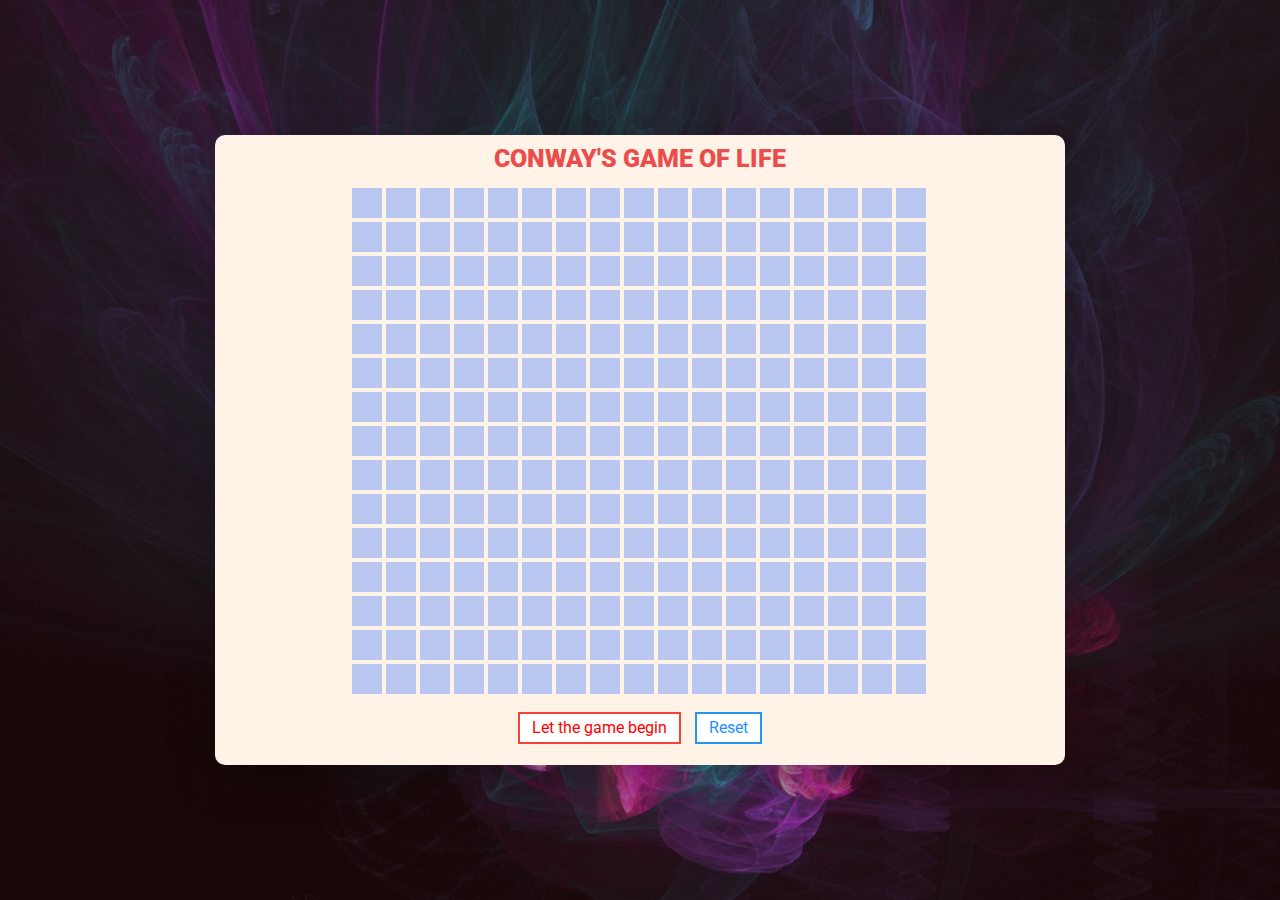
==== index.html @ b1e46e95 "v1.0" ====
<html>
<head>
    <title>Game Of Life</title>
    <link type="text/css" rel="stylesheet" href="style.css">
    <link href="https://fonts.googleapis.com/css?family=Roboto" rel="stylesheet">
    <noscript>
        <META HTTP-EQUIV="Refresh" CONTENT="0;URL=noJS.html">
    </noscript>
</head>
<body>
    <div class="wrapper">
        <div class="heading">Conway's Game of Life</div>
        <div class="btn-div" id="btn-div">
            <script src="script.js"></script>
        </div>
        <div class="btn-submit">
            <span id="running">Running Year: </span>
            <span id="year"></span>
            <button class="btns" id="start" onclick="check()">Let the game begin</button>
            <button class="btns" id="reset" onclick="reset()">Reset</button>
        </div>
    </div>
</body>
</html>
---- style.css ----
/*! normalize.css v8.0.0 | MIT License | github.com/necolas/normalize.css */

/* Document
   ========================================================================== */

/**
 * 1. Correct the line height in all browsers.
 * 2. Prevent adjustments of font size after orientation changes in iOS.
 */

html {
    line-height: 1.15; /* 1 */
    -webkit-text-size-adjust: 100%; /* 2 */
}

/* Sections
   ========================================================================== */

/**
 * Remove the margin in all browsers.
 */

body {
    margin: 0;
}

/**
 * Correct the font size and margin on `h1` elements within `section` and
 * `article` contexts in Chrome, Firefox, and Safari.
 */

h1 {
    font-size: 2em;
    margin: 0.67em 0;
}

/* Grouping content
   ========================================================================== */

/**
 * 1. Add the correct box sizing in Firefox.
 * 2. Show the overflow in Edge and IE.
 */

hr {
    box-sizing: content-box; /* 1 */
    height: 0; /* 1 */
    overflow: visible; /* 2 */
}

/**
 * 1. Correct the inheritance and scaling of font size in all browsers.
 * 2. Correct the odd `em` font sizing in all browsers.
 */

pre {
    font-family: monospace, monospace; /* 1 */
    font-size: 1em; /* 2 */
}

/* Text-level semantics
   ========================================================================== */

/**
 * Remove the gray background on active links in IE 10.
 */

a {
    background-color: transparent;
}

/**
 * 1. Remove the bottom border in Chrome 57-
 * 2. Add the correct text decoration in Chrome, Edge, IE, Opera, and Safari.
 */

abbr[title] {
    border-bottom: none; /* 1 */
    text-decoration: underline; /* 2 */
    text-decoration: underline dotted; /* 2 */
}

/**
 * Add the correct font weight in Chrome, Edge, and Safari.
 */

b,
strong {
    font-weight: bolder;
}

/**
 * 1. Correct the inheritance and scaling of font size in all browsers.
 * 2. Correct the odd `em` font sizing in all browsers.
 */

code,
kbd,
samp {
    font-family: monospace, monospace; /* 1 */
    font-size: 1em; /* 2 */
}

/**
 * Add the correct font size in all browsers.
 */

small {
    font-size: 80%;
}

/**
 * Prevent `sub` and `sup` elements from affecting the line height in
 * all browsers.
 */

sub,
sup {
    font-size: 75%;
    line-height: 0;
    position: relative;
    vertical-align: baseline;
}

sub {
    bottom: -0.25em;
}

sup {
    top: -0.5em;
}

/* Embedded content
   ========================================================================== */

/**
 * Remove the border on images inside links in IE 10.
 */

img {
    border-style: none;
}

/* Forms
   ========================================================================== */

/**
 * 1. Change the font styles in all browsers.
 * 2. Remove the margin in Firefox and Safari.
 */

button,
input,
optgroup,
select,
textarea {
    font-family: inherit; /* 1 */
    font-size: 100%; /* 1 */
    line-height: 1.15; /* 1 */
    margin: 0; /* 2 */
}

/**
 * Show the overflow in IE.
 * 1. Show the overflow in Edge.
 */

button,
input { /* 1 */
    overflow: visible;
}

/**
 * Remove the inheritance of text transform in Edge, Firefox, and IE.
 * 1. Remove the inheritance of text transform in Firefox.
 */

button,
select { /* 1 */
    text-transform: none;
}

/**
 * Correct the inability to style clickable types in iOS and Safari.
 */

button,
[type="button"],
[type="reset"],
[type="submit"] {
    -webkit-appearance: button;
}

/**
 * Remove the inner border and padding in Firefox.
 */

button::-moz-focus-inner,
[type="button"]::-moz-focus-inner,
[type="reset"]::-moz-focus-inner,
[type="submit"]::-moz-focus-inner {
    border-style: none;
    padding: 0;
}

/**
 * Restore the focus styles unset by the previous rule.
 */

button:-moz-focusring,
[type="button"]:-moz-focusring,
[type="reset"]:-moz-focusring,
[type="submit"]:-moz-focusring {
    outline: 1px dotted ButtonText;
}

/**
 * Correct the padding in Firefox.
 */

fieldset {
    padding: 0.35em 0.75em 0.625em;
}

/**
 * 1. Correct the text wrapping in Edge and IE.
 * 2. Correct the color inheritance from `fieldset` elements in IE.
 * 3. Remove the padding so developers are not caught out when they zero out
 *    `fieldset` elements in all browsers.
 */

legend {
    box-sizing: border-box; /* 1 */
    color: inherit; /* 2 */
    display: table; /* 1 */
    max-width: 100%; /* 1 */
    padding: 0; /* 3 */
    white-space: normal; /* 1 */
}

/**
 * Add the correct vertical alignment in Chrome, Firefox, and Opera.
 */

progress {
    vertical-align: baseline;
}

/**
 * Remove the default vertical scrollbar in IE 10+.
 */

textarea {
    overflow: auto;
}

/**
 * 1. Add the correct box sizing in IE 10.
 * 2. Remove the padding in IE 10.
 */

[type="checkbox"],
[type="radio"] {
    box-sizing: border-box; /* 1 */
    padding: 0; /* 2 */
}

/**
 * Correct the cursor style of increment and decrement buttons in Chrome.
 */

[type="number"]::-webkit-inner-spin-button,
[type="number"]::-webkit-outer-spin-button {
    height: auto;
}

/**
 * 1. Correct the odd appearance in Chrome and Safari.
 * 2. Correct the outline style in Safari.
 */

[type="search"] {
    -webkit-appearance: textfield; /* 1 */
    outline-offset: -2px; /* 2 */
}

/**
 * Remove the inner padding in Chrome and Safari on macOS.
 */

[type="search"]::-webkit-search-decoration {
    -webkit-appearance: none;
}

/**
 * 1. Correct the inability to style clickable types in iOS and Safari.
 * 2. Change font properties to `inherit` in Safari.
 */

::-webkit-file-upload-button {
    -webkit-appearance: button; /* 1 */
    font: inherit; /* 2 */
}

/* Interactive
   ========================================================================== */

/*
 * Add the correct display in Edge, IE 10+, and Firefox.
 */

details {
    display: block;
}

/*
 * Add the correct display in all browsers.
 */

summary {
    display: list-item;
}

/* Misc
   ========================================================================== */

/**
 * Add the correct display in IE 10+.
 */

template {
    display: none;
}

/**
 * Add the correct display in IE 10.
 */

[hidden] {
    display: none;
}



/*============================================00100=============================================*/


body {
    background-image: linear-gradient(rgba(62, 20, 20, 0.4), rgba(62, 20, 20, 0.4)), url(back.jpg);
    background-size: cover;
    background-position: center;
    font-family: Lato;
    font-weight: 300;
    position: relative;
    height: 100vh;
    color: #555;
}

.wrapper {
    border-radius: 10px;
    width: 850px;
    height: 630px;
    position: absolute;
    top: 50%;
    left: 50%;
    transform: translate(-50%, -50%);
    background-color: #fff2e7;
    box-shadow: 0px 10px 50px rgba(0, 0, 0, 0.3);
    overflow: hidden;
}

input {
    transform: translate(355%, -196%);
}

button:hover {
    background-color: #7183ff;
}

.btn {
    font-family: "Calibri", sans-serif;
    border: none;
    outline: none;
    background-color: #b9c7f1;
    cursor: pointer;
    font-size: 20px;
    font-weight: bold;
    width: 30px;
    height: 30px;
    margin: 2px 2px;
    padding: 6px;
}

.btn-div {
    position: relative;
    width: 580px;
    margin: 5px auto;
    padding: 2px;
}

.heading {
    font-family: 'Roboto', sans-serif;
    display: block;
    font-size: 25px;
    margin: 10px 5px;
    text-transform: uppercase;
    font-weight: 900;
    color: #EB4D4D;
    text-align: center;
}

#reset {
    background-color: #3839af;
    border: none;
    color: white;
    padding: 5px 12px;
    text-align: center;
    text-decoration: none;
    font-size: 16px;
    cursor: pointer;
    transition-duration: 0.4s;
    margin: 0px 5px;
}

#start {
    background-color: #3839af;
    border: none;
    color: white;
    padding: 5px 12px;
    text-align: center;
    text-decoration: none;
    font-size: 16px;
    cursor: pointer;
    transition-duration: 0.4s;
    margin: 0px 5px;
}

.btn-submit {
    position: relative;
    text-align: center;
    margin: 12px;
    padding: 2px 5px;
}

#start {
    font-family: 'Roboto', sans-serif;
    border: 2px solid red;
    background-color: white;
    color: black;
    padding: 5px 12px;
    font-size: 16px;
    cursor: pointer;
}

#start {
    border-color: #f44336;
    color: red
}

#start:hover {
    background: #f44336;
    color: white;
}

#reset {
    font-family: 'Roboto', sans-serif;
    border: 2px solid blue;
    background-color: white;
    color: black;
    padding: 5px 12px;
    font-size: 16px;
    cursor: pointer;
}

#reset {
    border-color: #2196F3;
    color: dodgerblue
}

#reset:hover {
    background: #2196F3;
    color: white;
}

.btns:hover {
    box-shadow: 0 12px 16px 0 rgba(0,0,0,0.24),0 17px 50px 0 rgba(0,0,0,0.19);
}

#running {
    font-family: 'Roboto', sans-serif;
    display: none;
    font-size: 16px;
    text-transform: uppercase;
    font-weight: 900;
    color: #EB4D4D;
    text-align: center;
}

#year {
    font-family: 'Roboto', sans-serif;
    display: none;
    font-size: 25px;
    text-transform: uppercase;
    font-weight: 900;
    color: #EB4D4D;
    text-align: center;
    margin: 0px 5px;
}
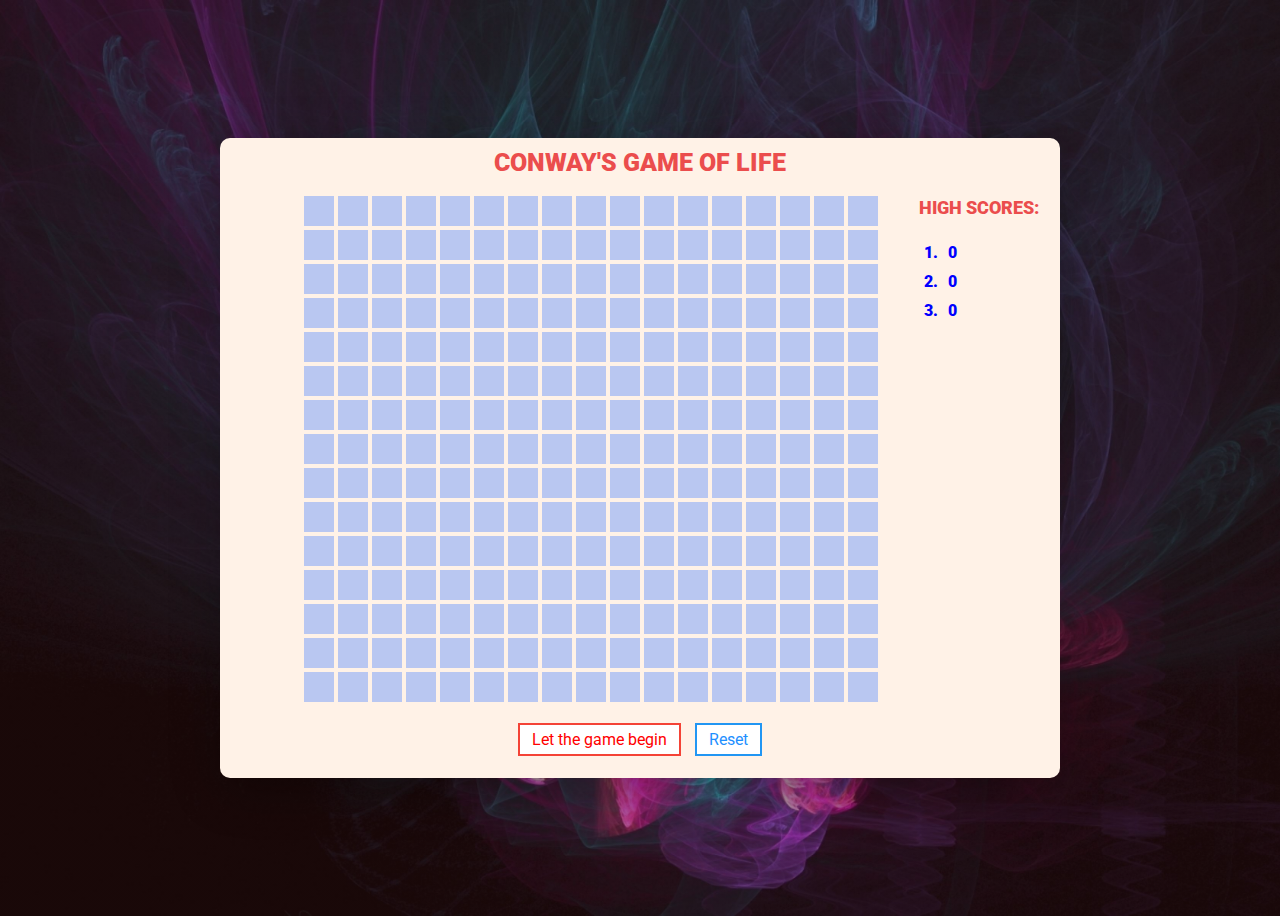
==== commit 4f15d872: "added High Score" ====
--- a/index.html
+++ b/index.html
@@ -10,8 +10,16 @@
 <body>
     <div class="wrapper">
         <div class="heading">Conway's Game of Life</div>
-        <div class="btn-div" id="btn-div">
-            <script src="script.js"></script>
+        <div class="middle" id="middle">
+            <div class="btn-div" id="btn-div">
+                <script src="script.js"></script>
+            </div>
+            <div id="headScore">High Scores:</div>
+            <div id="list">
+                <div class="number">1.</div><div class="number" id="one"></div><br>
+                <div class="number">2.</div><div class="number" id="two"></div><br>
+                <div class="number">3.</div><div class="number" id="three"></div><br>
+            </div>
         </div>
         <div class="btn-submit">
             <span id="running">Running Year: </span>
--- a/style.css
+++ b/style.css
@@ -1,350 +1,3 @@
-/*! normalize.css v8.0.0 | MIT License | github.com/necolas/normalize.css */
-
-/* Document
-   ========================================================================== */
-
-/**
- * 1. Correct the line height in all browsers.
- * 2. Prevent adjustments of font size after orientation changes in iOS.
- */
-
-html {
-    line-height: 1.15; /* 1 */
-    -webkit-text-size-adjust: 100%; /* 2 */
-}
-
-/* Sections
-   ========================================================================== */
-
-/**
- * Remove the margin in all browsers.
- */
-
-body {
-    margin: 0;
-}
-
-/**
- * Correct the font size and margin on `h1` elements within `section` and
- * `article` contexts in Chrome, Firefox, and Safari.
- */
-
-h1 {
-    font-size: 2em;
-    margin: 0.67em 0;
-}
-
-/* Grouping content
-   ========================================================================== */
-
-/**
- * 1. Add the correct box sizing in Firefox.
- * 2. Show the overflow in Edge and IE.
- */
-
-hr {
-    box-sizing: content-box; /* 1 */
-    height: 0; /* 1 */
-    overflow: visible; /* 2 */
-}
-
-/**
- * 1. Correct the inheritance and scaling of font size in all browsers.
- * 2. Correct the odd `em` font sizing in all browsers.
- */
-
-pre {
-    font-family: monospace, monospace; /* 1 */
-    font-size: 1em; /* 2 */
-}
-
-/* Text-level semantics
-   ========================================================================== */
-
-/**
- * Remove the gray background on active links in IE 10.
- */
-
-a {
-    background-color: transparent;
-}
-
-/**
- * 1. Remove the bottom border in Chrome 57-
- * 2. Add the correct text decoration in Chrome, Edge, IE, Opera, and Safari.
- */
-
-abbr[title] {
-    border-bottom: none; /* 1 */
-    text-decoration: underline; /* 2 */
-    text-decoration: underline dotted; /* 2 */
-}
-
-/**
- * Add the correct font weight in Chrome, Edge, and Safari.
- */
-
-b,
-strong {
-    font-weight: bolder;
-}
-
-/**
- * 1. Correct the inheritance and scaling of font size in all browsers.
- * 2. Correct the odd `em` font sizing in all browsers.
- */
-
-code,
-kbd,
-samp {
-    font-family: monospace, monospace; /* 1 */
-    font-size: 1em; /* 2 */
-}
-
-/**
- * Add the correct font size in all browsers.
- */
-
-small {
-    font-size: 80%;
-}
-
-/**
- * Prevent `sub` and `sup` elements from affecting the line height in
- * all browsers.
- */
-
-sub,
-sup {
-    font-size: 75%;
-    line-height: 0;
-    position: relative;
-    vertical-align: baseline;
-}
-
-sub {
-    bottom: -0.25em;
-}
-
-sup {
-    top: -0.5em;
-}
-
-/* Embedded content
-   ========================================================================== */
-
-/**
- * Remove the border on images inside links in IE 10.
- */
-
-img {
-    border-style: none;
-}
-
-/* Forms
-   ========================================================================== */
-
-/**
- * 1. Change the font styles in all browsers.
- * 2. Remove the margin in Firefox and Safari.
- */
-
-button,
-input,
-optgroup,
-select,
-textarea {
-    font-family: inherit; /* 1 */
-    font-size: 100%; /* 1 */
-    line-height: 1.15; /* 1 */
-    margin: 0; /* 2 */
-}
-
-/**
- * Show the overflow in IE.
- * 1. Show the overflow in Edge.
- */
-
-button,
-input { /* 1 */
-    overflow: visible;
-}
-
-/**
- * Remove the inheritance of text transform in Edge, Firefox, and IE.
- * 1. Remove the inheritance of text transform in Firefox.
- */
-
-button,
-select { /* 1 */
-    text-transform: none;
-}
-
-/**
- * Correct the inability to style clickable types in iOS and Safari.
- */
-
-button,
-[type="button"],
-[type="reset"],
-[type="submit"] {
-    -webkit-appearance: button;
-}
-
-/**
- * Remove the inner border and padding in Firefox.
- */
-
-button::-moz-focus-inner,
-[type="button"]::-moz-focus-inner,
-[type="reset"]::-moz-focus-inner,
-[type="submit"]::-moz-focus-inner {
-    border-style: none;
-    padding: 0;
-}
-
-/**
- * Restore the focus styles unset by the previous rule.
- */
-
-button:-moz-focusring,
-[type="button"]:-moz-focusring,
-[type="reset"]:-moz-focusring,
-[type="submit"]:-moz-focusring {
-    outline: 1px dotted ButtonText;
-}
-
-/**
- * Correct the padding in Firefox.
- */
-
-fieldset {
-    padding: 0.35em 0.75em 0.625em;
-}
-
-/**
- * 1. Correct the text wrapping in Edge and IE.
- * 2. Correct the color inheritance from `fieldset` elements in IE.
- * 3. Remove the padding so developers are not caught out when they zero out
- *    `fieldset` elements in all browsers.
- */
-
-legend {
-    box-sizing: border-box; /* 1 */
-    color: inherit; /* 2 */
-    display: table; /* 1 */
-    max-width: 100%; /* 1 */
-    padding: 0; /* 3 */
-    white-space: normal; /* 1 */
-}
-
-/**
- * Add the correct vertical alignment in Chrome, Firefox, and Opera.
- */
-
-progress {
-    vertical-align: baseline;
-}
-
-/**
- * Remove the default vertical scrollbar in IE 10+.
- */
-
-textarea {
-    overflow: auto;
-}
-
-/**
- * 1. Add the correct box sizing in IE 10.
- * 2. Remove the padding in IE 10.
- */
-
-[type="checkbox"],
-[type="radio"] {
-    box-sizing: border-box; /* 1 */
-    padding: 0; /* 2 */
-}
-
-/**
- * Correct the cursor style of increment and decrement buttons in Chrome.
- */
-
-[type="number"]::-webkit-inner-spin-button,
-[type="number"]::-webkit-outer-spin-button {
-    height: auto;
-}
-
-/**
- * 1. Correct the odd appearance in Chrome and Safari.
- * 2. Correct the outline style in Safari.
- */
-
-[type="search"] {
-    -webkit-appearance: textfield; /* 1 */
-    outline-offset: -2px; /* 2 */
-}
-
-/**
- * Remove the inner padding in Chrome and Safari on macOS.
- */
-
-[type="search"]::-webkit-search-decoration {
-    -webkit-appearance: none;
-}
-
-/**
- * 1. Correct the inability to style clickable types in iOS and Safari.
- * 2. Change font properties to `inherit` in Safari.
- */
-
-::-webkit-file-upload-button {
-    -webkit-appearance: button; /* 1 */
-    font: inherit; /* 2 */
-}
-
-/* Interactive
-   ========================================================================== */
-
-/*
- * Add the correct display in Edge, IE 10+, and Firefox.
- */
-
-details {
-    display: block;
-}
-
-/*
- * Add the correct display in all browsers.
- */
-
-summary {
-    display: list-item;
-}
-
-/* Misc
-   ========================================================================== */
-
-/**
- * Add the correct display in IE 10+.
- */
-
-template {
-    display: none;
-}
-
-/**
- * Add the correct display in IE 10.
- */
-
-[hidden] {
-    display: none;
-}
-
-
-
-/*============================================00100=============================================*/
-
-
 body {
     background-image: linear-gradient(rgba(62, 20, 20, 0.4), rgba(62, 20, 20, 0.4)), url(back.jpg);
     background-size: cover;
@@ -358,8 +11,8 @@
 
 .wrapper {
     border-radius: 10px;
-    width: 850px;
-    height: 630px;
+    width: 840px;
+    height: 640px;
     position: absolute;
     top: 50%;
     left: 50%;
@@ -391,11 +44,45 @@
     padding: 6px;
 }
 
-.btn-div {
+#middle{
+    display: table;
+}
+
+#btn-div {
+    width: 580px;
+    margin: 5px 30px 5px 80px;
+    padding: 2px;
+    float: left;
+}
+
+#headScore{
     position: relative;
-    width: 580px;
-    margin: 5px auto;
-    padding: 2px;
+    float: left;
+    font-family: 'Roboto', sans-serif;
+    display: block;
+    font-size: 18px;
+    margin: 10px 5px;
+    text-transform: uppercase;
+    font-weight: 900;
+    color: #EB4D4D;
+    text-align: left;
+}
+
+.number{
+    float: left;
+    padding: 5px;
+}
+
+#list{
+    float: left;
+    font-family: 'Roboto', sans-serif;
+    display: inline-block;
+    font-size: 16px;
+    margin: 10px 5px;
+    text-transform: uppercase;
+    font-weight: 900;
+    color: blue;
+    text-align: left;
 }
 
 .heading {
@@ -436,9 +123,8 @@
 }
 
 .btn-submit {
-    position: relative;
     text-align: center;
-    margin: 12px;
+    margin: 10px;
     padding: 2px 5px;
 }
 
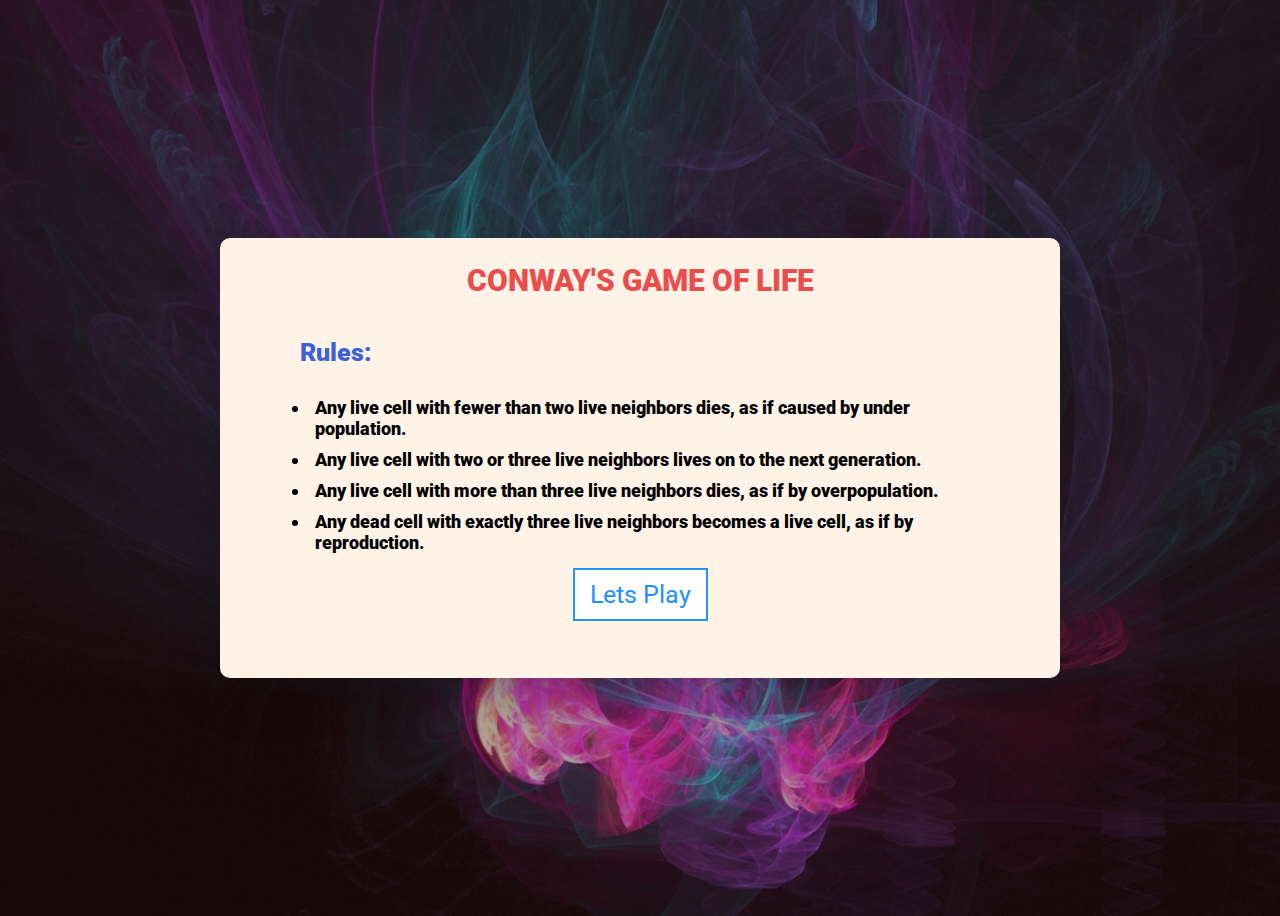
==== commit 9685f508: "v4.0" ====
--- a/index.html
+++ b/index.html
@@ -1,32 +1,29 @@
 <html>
 <head>
     <title>Game Of Life</title>
-    <link type="text/css" rel="stylesheet" href="style.css">
+    <link type="text/css" rel="stylesheet" href="home.css">
     <link href="https://fonts.googleapis.com/css?family=Roboto" rel="stylesheet">
     <noscript>
         <META HTTP-EQUIV="Refresh" CONTENT="0;URL=noJS.html">
     </noscript>
 </head>
 <body>
-    <div class="wrapper">
-        <div class="heading">Conway's Game of Life</div>
-        <div class="middle" id="middle">
-            <div class="btn-div" id="btn-div">
-                <script src="script.js"></script>
-            </div>
-            <div id="headScore">High Scores:</div>
-            <div id="list">
-                <div class="number">1.</div><div class="number" id="one"></div><br>
-                <div class="number">2.</div><div class="number" id="two"></div><br>
-                <div class="number">3.</div><div class="number" id="three"></div><br>
-            </div>
-        </div>
-        <div class="btn-submit">
-            <span id="running">Running Year: </span>
-            <span id="year"></span>
-            <button class="btns" id="start" onclick="check()">Let the game begin</button>
-            <button class="btns" id="reset" onclick="reset()">Reset</button>
-        </div>
+<div class="wrapper">
+    <div class="heading">Conway's Game of Life</div>
+    <div class="middle" id="middle">
+        <div id="headScore">Rules:</div>
+        <ul id="list">
+            <li class="rules">Any live cell with fewer than two live neighbors dies, as if caused by under population.</li>
+            <li class="rules">Any live cell with two or three live neighbors lives on to the next generation.</li>
+            <li class="rules">Any live cell with more than three live neighbors dies, as if by overpopulation.</li>
+            <li class="rules">Any dead cell with exactly three live neighbors becomes a live cell, as if by reproduction.</li>
+        </ul>
     </div>
+    <div class="btn-submit">
+        <form action="game.html">
+            <button type="submit" class="btns" id="start">Lets Play</button>
+        </form>
+    </div>
+</div>
 </body>
 </html>--- a/home.css
+++ b/home.css
@@ -0,0 +1,103 @@
+body {
+    background-image: linear-gradient(rgba(62, 20, 20, 0.4), rgba(62, 20, 20, 0.4)), url(back.jpg);
+    background-size: cover;
+    background-position: center;
+    font-family: Lato;
+    font-weight: 300;
+    position: relative;
+    height: 100vh;
+    color: #555;
+}
+
+.wrapper {
+    border-radius: 10px;
+    width: 840px;
+    height: 440px;
+    position: absolute;
+    top: 50%;
+    left: 50%;
+    transform: translate(-50%, -50%);
+    background-color: #fff2e7;
+    box-shadow: 0px 10px 50px rgba(0, 0, 0, 0.3);
+    overflow: hidden;
+}
+
+input {
+    transform: translate(355%, -196%);
+}
+
+button:hover {
+    background-color: #7183ff;
+}
+
+#middle{
+    display: table;
+}
+
+#headScore{
+    position: relative;
+    float: left;
+    font-family: 'Roboto', sans-serif;
+    display: block;
+    font-size: 25px;
+    margin: 15px 80px;
+    font-weight: 900;
+    color: #3b61d4;
+    /*color: #EB4D4D;*/
+    text-align: left;
+}
+
+#list{
+    float: left;
+    font-family: 'Roboto', sans-serif;
+    display: inline-block;
+    font-size: 18px;
+    margin: 0px 80px;
+    padding: 10px;
+    font-weight: 900;
+    color: black;
+    text-align: left;
+}
+
+.rules{
+    padding: 5px;
+}
+
+.heading {
+    font-family: 'Roboto', sans-serif;
+    display: block;
+    font-size: 30px;
+    margin: 25px 5px;
+    text-transform: uppercase;
+    font-weight: 900;
+    color: #EB4D4D;
+    text-align: center;
+}
+
+.btn-submit{
+    text-align: center;
+}
+
+#start {
+    font-family: 'Roboto', sans-serif;
+    border: 2px solid blue;
+    background-color: white;
+    color: black;
+    padding: 10px 15px;
+    font-size: 25px;
+    cursor: pointer;
+}
+
+#start {
+    border-color: #2196F3;
+    color: dodgerblue;
+}
+
+#start:hover {
+    background: #2196F3;
+    color: white;
+}
+
+.btns:hover {
+    box-shadow: 0 12px 16px 0 rgba(0,0,0,0.24),0 17px 50px 0 rgba(0,0,0,0.19);
+}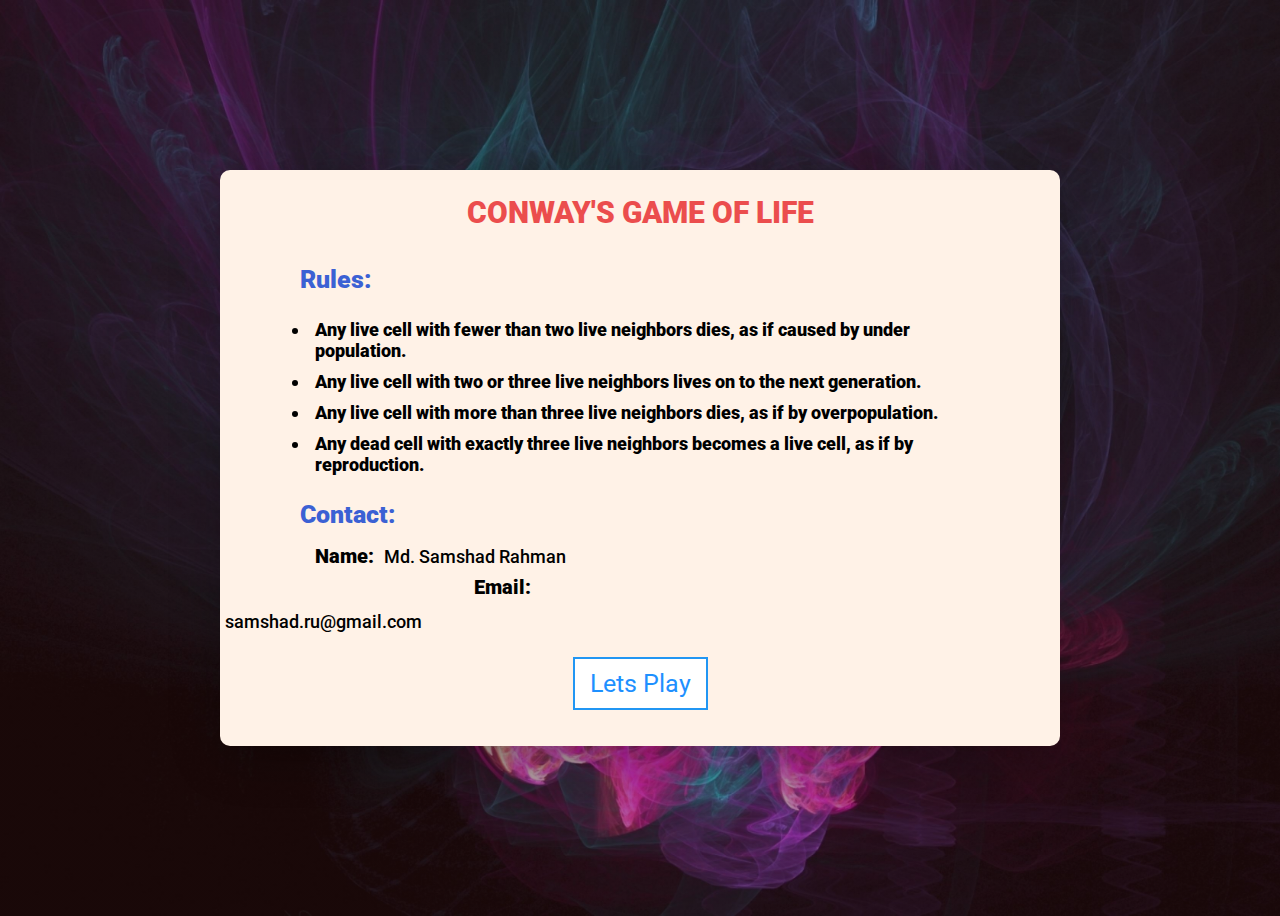
==== commit 3a31271c: "v5.0" ====
--- a/index.html
+++ b/index.html
@@ -19,6 +19,11 @@
             <li class="rules">Any dead cell with exactly three live neighbors becomes a live cell, as if by reproduction.</li>
         </ul>
     </div>
+    <div id="contact">
+        <h3 id="headContact">Contact:</h3><br>
+        <label id="nameL" class="nm">Name: </label> <p id="name" class="nm">Md. Samshad Rahman</p><br>
+        <label id="emailL" class="em">Email: </label> <p id="email" class="em">samshad.ru@gmail.com</p>
+    </div>
     <div class="btn-submit">
         <form action="game.html">
             <button type="submit" class="btns" id="start">Lets Play</button>
--- a/home.css
+++ b/home.css
@@ -12,14 +12,13 @@
 .wrapper {
     border-radius: 10px;
     width: 840px;
-    height: 440px;
-    position: absolute;
+    position: relative;
     top: 50%;
     left: 50%;
     transform: translate(-50%, -50%);
     background-color: #fff2e7;
     box-shadow: 0px 10px 50px rgba(0, 0, 0, 0.3);
-    overflow: hidden;
+    overflow: auto;
 }
 
 input {
@@ -40,10 +39,9 @@
     font-family: 'Roboto', sans-serif;
     display: block;
     font-size: 25px;
-    margin: 15px 80px;
+    margin: 10px 80px;
     font-weight: 900;
     color: #3b61d4;
-    /*color: #EB4D4D;*/
     text-align: left;
 }
 
@@ -83,6 +81,7 @@
     border: 2px solid blue;
     background-color: white;
     color: black;
+    margin: 20px 5px;
     padding: 10px 15px;
     font-size: 25px;
     cursor: pointer;
@@ -100,4 +99,72 @@
 
 .btns:hover {
     box-shadow: 0 12px 16px 0 rgba(0,0,0,0.24),0 17px 50px 0 rgba(0,0,0,0.19);
-}+}
+
+#contact{
+    display: table;
+}
+
+#headContact{
+    position: relative;
+    float: left;
+    font-family: 'Roboto', sans-serif;
+    display: block;
+    font-size: 25px;
+    margin: 10px 80px 5px 80px;
+    font-weight: 900;
+    color: #3b61d4;
+    text-align: left;
+}
+
+#nameL{
+    position: relative;
+    float: left;
+    font-family: 'Roboto', sans-serif;
+    display: inherit;
+    font-size: 20px;
+    margin: 10px 5px 3px 95px;
+    font-weight: 900;
+    color: black;
+    text-align: left;
+}
+
+#name{
+    position: relative;
+    float: left;
+    font-family: 'Roboto', sans-serif;
+    display: inherit;
+    font-size: 18px;
+    margin: 12px 5px 3px 5px;
+    font-weight: 500;
+    color: black;
+    text-align: left;
+}
+
+.nm .em{
+    display: inline;
+}
+
+#emailL{
+    position: relative;
+    float: left;
+    font-family: 'Roboto', sans-serif;
+    display: inherit;
+    font-size: 20px;
+    margin: 5px 5px 5px 95px;
+    font-weight: 900;
+    color: black;
+    text-align: left;
+}
+
+#email{
+    position: relative;
+    float: left;
+    font-family: 'Roboto', sans-serif;
+    display: inherit;
+    font-size: 18px;
+    margin: 7px 5px 5px 5px;
+    font-weight: 500;
+    color: black;
+    text-align: left;
+}
